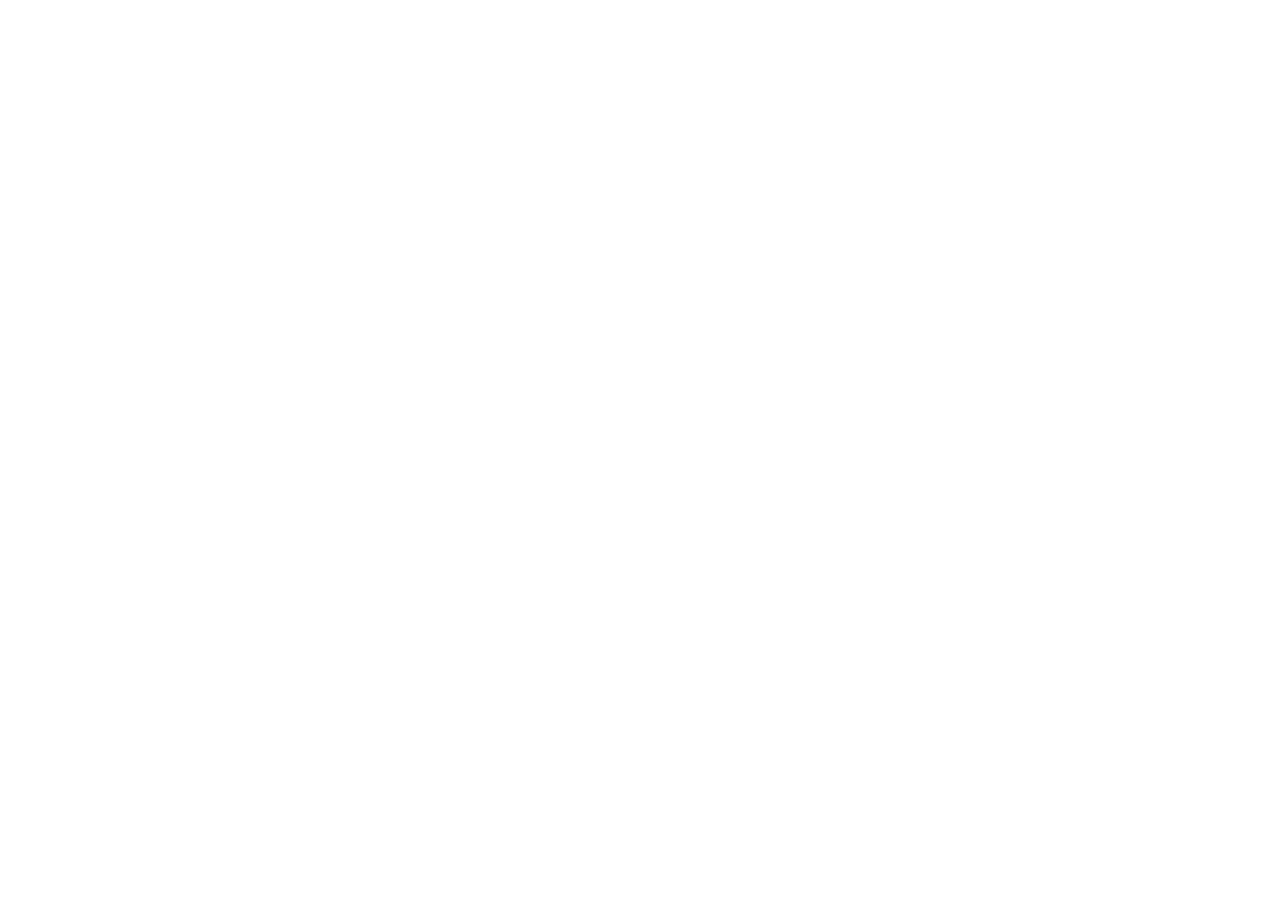
==== index.html @ fad0a345 "initial commit" ====
<!DOCTYPE html>
<html lang="en">
  <head>
    <meta charset="UTF-8" />

    <link rel="preconnect" href="https://fonts.googleapis.com" />
    <link rel="preconnect" href="https://fonts.gstatic.com" crossorigin />
    
    <meta name="viewport" content="width=device-width, initial-scale=1.0" />
    
    <link href="https://fonts.googleapis.com/css2?family=Inter:wght@400;600;700&display=swap" rel="stylesheet" />
    
    <title>React Design System</title>
  </head>
  <body>
    <div id="root"></div>
    <script type="module" src="/src/main.tsx"></script>
  </body>
</html>
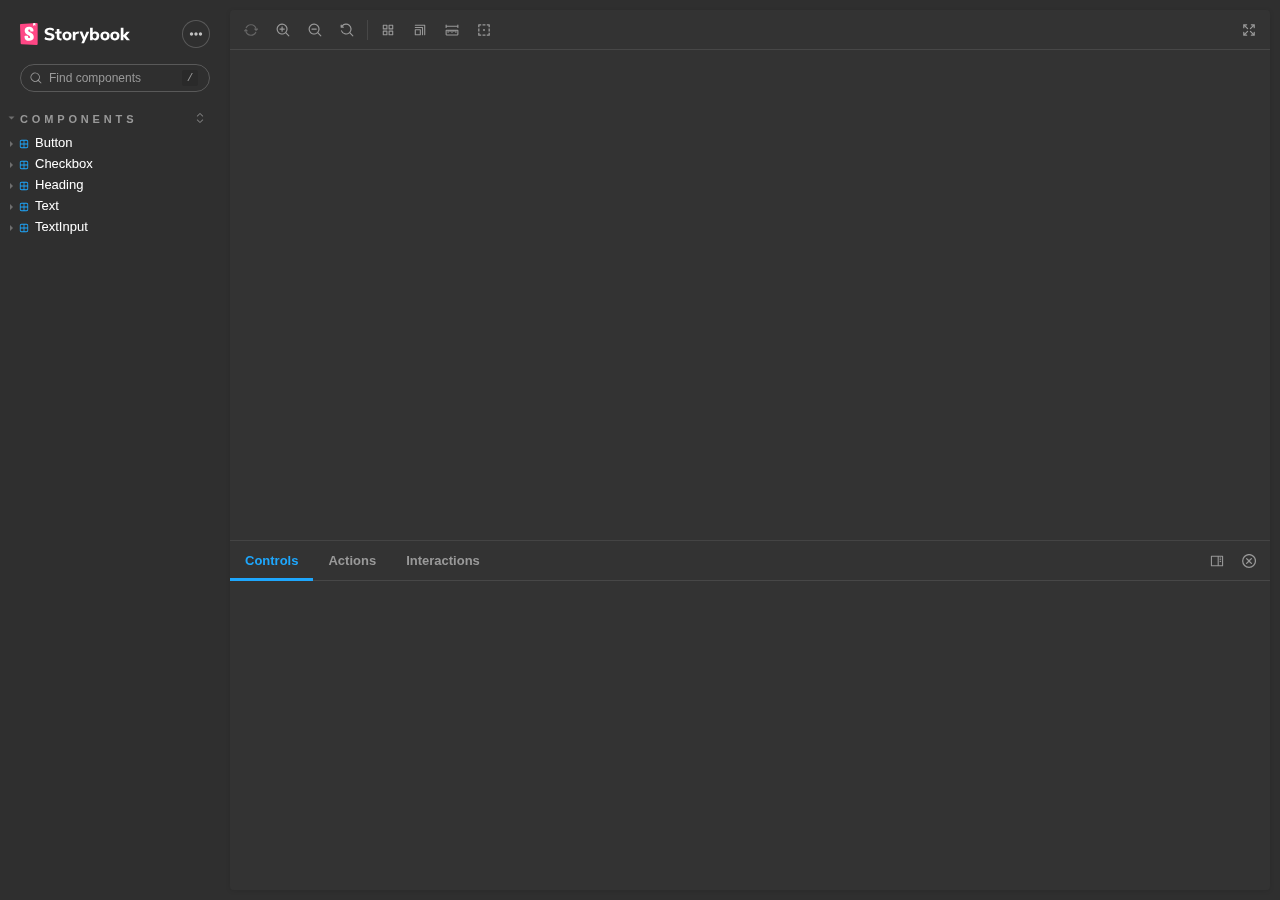
==== commit 967c5398: "Deploy Storybook to GitHub Pages" ====
--- a/index.html
+++ b/index.html
@@ -1,19 +1,59 @@
-<!DOCTYPE html>
-<html lang="en">
-  <head>
-    <meta charset="UTF-8" />
+<!doctype html><html lang="en"><head><meta charset="utf-8"/><title>Webpack App</title><meta name="viewport" content="width=device-width,initial-scale=1"/><style>html, body {
+    overflow: hidden;
+    height: 100%;
+    width: 100%;
+    margin: 0;
+    padding: 0;
+  }
 
-    <link rel="preconnect" href="https://fonts.googleapis.com" />
-    <link rel="preconnect" href="https://fonts.gstatic.com" crossorigin />
-    
-    <meta name="viewport" content="width=device-width, initial-scale=1.0" />
-    
-    <link href="https://fonts.googleapis.com/css2?family=Inter:wght@400;600;700&display=swap" rel="stylesheet" />
-    
-    <title>React Design System</title>
-  </head>
-  <body>
-    <div id="root"></div>
-    <script type="module" src="/src/main.tsx"></script>
-  </body>
-</html>
+  * {
+    box-sizing: border-box;
+  }</style><script>/* globals window */
+  /* eslint-disable no-underscore-dangle */
+  try {
+    if (window.top !== window) {
+      window.__REACT_DEVTOOLS_GLOBAL_HOOK__ = window.top.__REACT_DEVTOOLS_GLOBAL_HOOK__;
+    }
+  } catch (e) {
+    // eslint-disable-next-line no-console
+    console.warn('unable to connect to top frame for connecting dev tools');
+  }
+
+  window.onerror = function onerror(message, source, line, column, err) {
+    if (window.CONFIG_TYPE !== 'DEVELOPMENT') return;
+    // eslint-disable-next-line no-var, vars-on-top
+    var xhr = new window.XMLHttpRequest();
+    xhr.open('POST', '/runtime-error');
+    xhr.setRequestHeader('Content-Type', 'application/json;charset=UTF-8');
+    xhr.send(
+      JSON.stringify({
+        /* eslint-disable object-shorthand */
+        message: message,
+        source: source,
+        line: line,
+        column: column,
+        error: err && { message: err.message, name: err.name, stack: err.stack },
+        origin: 'manager',
+        /* eslint-enable object-shorthand */
+      })
+    );
+  };</script><style>#root[hidden],
+      #docs-root[hidden] {
+        display: none !important;
+      }</style></head><body><div id="root"></div><div id="docs-root"></div><script>window['CONFIG_TYPE'] = "PRODUCTION";
+          
+      
+          
+            window['LOGLEVEL'] = "info";
+          
+      
+          
+            window['FEATURES'] = {"postcss":true,"emotionAlias":false,"warnOnLegacyHierarchySeparator":true,"buildStoriesJson":false,"storyStoreV7":true,"modernInlineRender":false,"breakingChangesV7":false,"interactionsDebugger":false,"babelModeV7":false,"argTypeTargetsV7":false,"previewMdx2":false};
+          
+      
+          
+      
+          
+      
+          
+            window['DOCS_MODE'] = false;</script><script src="runtime~main.21d588d18ae7e7b9c65f.manager.bundle.js"></script><script src="vendors~main.070d652bb688d0176737.manager.bundle.js"></script><script src="main.43220fafb9a00fff8bd7.manager.bundle.js"></script></body></html>